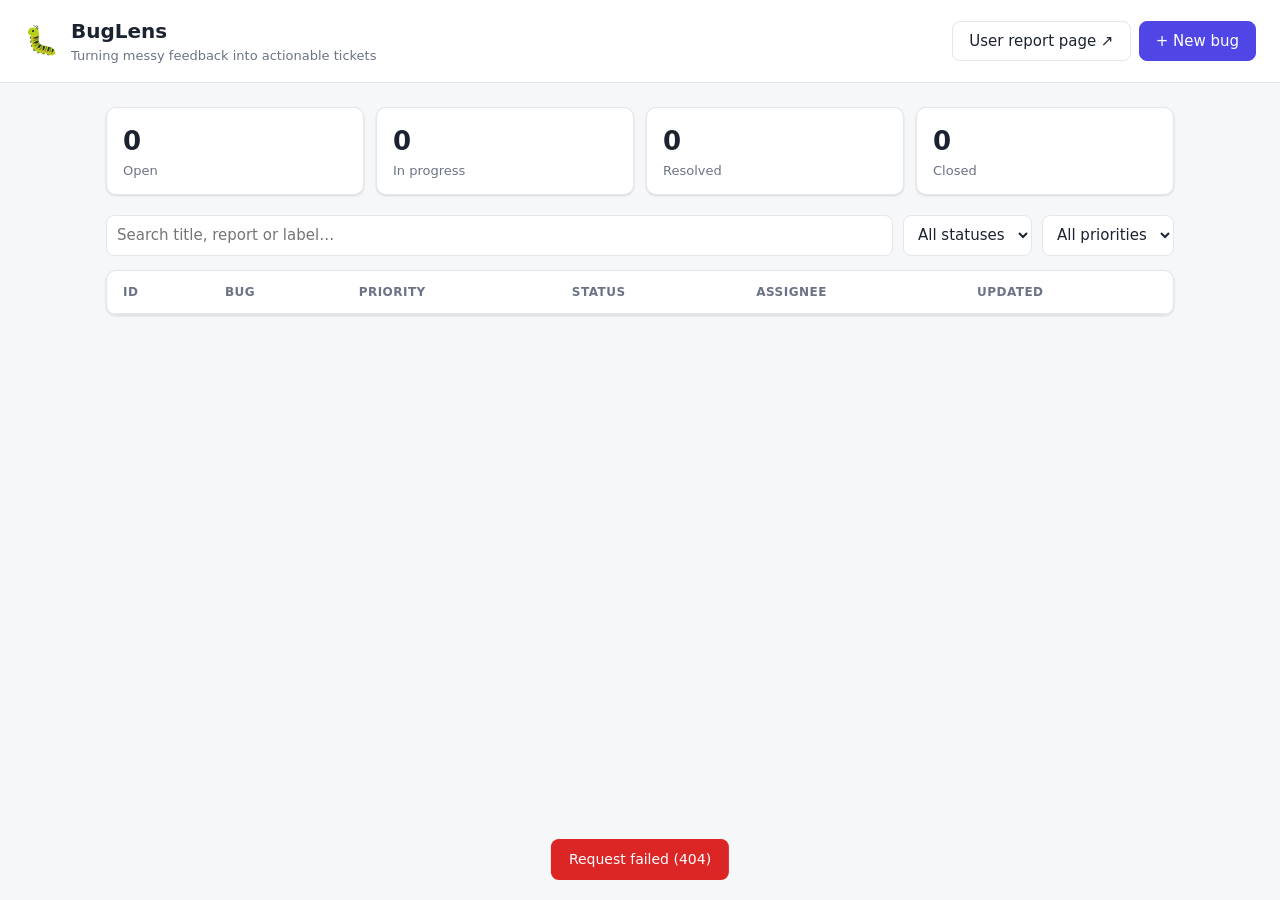
==== static/index.html @ 15def9f1 "Initial commit" ====
<!DOCTYPE html>
<html lang="en">
<head>
  <meta charset="UTF-8" />
  <meta name="viewport" content="width=device-width, initial-scale=1.0" />
  <title>BugLens</title>
  <link rel="stylesheet" href="/static/style.css" />
  <script src="/static/app.js" defer></script>
</head>
<body>
  <header class="topbar">
    <div class="brand">
      <span class="logo">🐛</span>
      <div>
        <h1>BugLens</h1>
        <p class="tagline">Turning messy feedback into actionable tickets</p>
      </div>
    </div>
    <div class="header-actions">
      <a class="btn" href="/report" target="_blank" rel="noopener">User report page ↗</a>
      <button id="new-bug" class="btn primary">+ New bug</button>
    </div>
  </header>

  <main class="container">
    <!-- Summary counts -->
    <section class="stats">
      <div class="stat"><span class="stat-num" id="stat-open">0</span><span class="stat-label">Open</span></div>
      <div class="stat"><span class="stat-num" id="stat-in_progress">0</span><span class="stat-label">In progress</span></div>
      <div class="stat"><span class="stat-num" id="stat-resolved">0</span><span class="stat-label">Resolved</span></div>
      <div class="stat"><span class="stat-num" id="stat-closed">0</span><span class="stat-label">Closed</span></div>
    </section>

    <!-- Search and filters -->
    <section class="toolbar">
      <input id="search" type="search" placeholder="Search title, report or label…" />
      <select id="filter-status">
        <option value="">All statuses</option>
        <option value="open">Open</option>
        <option value="in_progress">In progress</option>
        <option value="resolved">Resolved</option>
        <option value="closed">Closed</option>
      </select>
      <select id="filter-priority">
        <option value="">All priorities</option>
        <option value="critical">Critical</option>
        <option value="high">High</option>
        <option value="medium">Medium</option>
        <option value="low">Low</option>
      </select>
    </section>

    <!-- Bug list -->
    <section class="card">
      <table class="bugs">
        <thead>
          <tr>
            <th>ID</th>
            <th>Bug</th>
            <th>Priority</th>
            <th>Status</th>
            <th class="hide-sm">Assignee</th>
            <th class="hide-sm">Updated</th>
          </tr>
        </thead>
        <tbody id="bug-rows"></tbody>
      </table>
      <div id="empty" class="empty" hidden></div>
    </section>
  </main>

  <!-- Create / edit form (a pop-up dialog) -->
  <dialog id="editor">
    <form id="bug-form">
      <div class="dialog-head">
        <h2 id="editor-title">New bug</h2>
        <button type="button" class="icon-btn" id="close-editor" aria-label="Close">✕</button>
      </div>

      <label>Original report
        <textarea name="raw_report" rows="3" placeholder="Paste the user's messy bug report here…"></textarea>
      </label>

      <div class="ai-row" id="ai-row">
        <button type="button" class="btn ai" id="ai-generate">✨ Generate with AI</button>
        <span class="hint">Fills in the fields below. Review them before saving.</span>
      </div>
      <p class="ai-note" id="ai-note" hidden>
        Demo mode: these fields were filled in by simple keyword rules, not AI.
        Add an API key to the <code>.env</code> file for real AI.
      </p>

      <label>Title *
        <input name="title" required maxlength="200" placeholder="Short summary of the problem" />
      </label>

      <div class="row">
        <label>Priority
          <select name="priority">
            <option value="low">Low</option>
            <option value="medium" selected>Medium</option>
            <option value="high">High</option>
            <option value="critical">Critical</option>
          </select>
        </label>
        <label>Status
          <select name="status">
            <option value="open">Open</option>
            <option value="in_progress">In progress</option>
            <option value="resolved">Resolved</option>
            <option value="closed">Closed</option>
          </select>
        </label>
      </div>

      <div class="row">
        <label>Environment
          <input name="environment" placeholder="e.g. Chrome 128, Windows 11" />
        </label>
        <label>Assignee
          <input name="assignee" placeholder="Who is fixing it?" />
        </label>
      </div>

      <label><span>Steps to reproduce <span class="hint">(one per line)</span></span>
        <textarea name="steps" rows="4" placeholder="Open login page&#10;Sign in&#10;…"></textarea>
      </label>

      <div class="row">
        <label>Expected
          <textarea name="expected" rows="3"></textarea>
        </label>
        <label>Actual
          <textarea name="actual" rows="3"></textarea>
        </label>
      </div>

      <label><span>Labels <span class="hint">(comma separated)</span></span>
        <input name="labels" placeholder="authentication, session, chrome" />
      </label>

      <div class="dialog-actions">
        <button type="button" class="btn danger" id="delete-bug" hidden>Delete</button>
        <span class="spacer"></span>
        <button type="button" class="btn" id="cancel-editor">Cancel</button>
        <button type="submit" class="btn primary">Save</button>
      </div>
    </form>
  </dialog>

  <div id="toast" role="status"></div>
</body>
</html>
---- static/style.css ----
/* ---------- Colour tokens (light mode, with dark mode below) ---------- */
:root {
  --bg: #f6f7f9;
  --surface: #ffffff;
  --text: #1c2330;
  --muted: #6b7385;
  --border: #e3e6eb;
  --accent: #4f46e5;
  --accent-text: #ffffff;
  --danger: #dc2626;

  --p-low: #64748b;
  --p-medium: #2563eb;
  --p-high: #ea580c;
  --p-critical: #dc2626;

  --s-open: #2563eb;
  --s-in_progress: #a16207;
  --s-resolved: #15803d;
  --s-closed: #64748b;

  --radius: 10px;
  --shadow: 0 1px 2px rgba(16, 24, 40, 0.06), 0 1px 3px rgba(16, 24, 40, 0.08);
}

@media (prefers-color-scheme: dark) {
  :root {
    --bg: #0f1218;
    --surface: #171b23;
    --text: #e6e9ef;
    --muted: #8b93a5;
    --border: #2a303c;
    --accent: #6366f1;
    --p-low: #94a3b8;
    --p-medium: #60a5fa;
    --p-high: #fb923c;
    --p-critical: #f87171;
    --s-open: #60a5fa;
    --s-in_progress: #facc15;
    --s-resolved: #4ade80;
    --s-closed: #94a3b8;
    --shadow: none;
  }
}

/* ---------- Base ---------- */
* { box-sizing: border-box; }
[hidden] { display: none !important; }

body {
  margin: 0;
  background: var(--bg);
  color: var(--text);
  font: 15px/1.5 system-ui, -apple-system, "Segoe UI", Roboto, sans-serif;
}

h1, h2 { margin: 0; }
.muted { color: var(--muted); }

/* ---------- Top bar ---------- */
.topbar {
  display: flex;
  align-items: center;
  justify-content: space-between;
  gap: 16px;
  padding: 16px 24px;
  background: var(--surface);
  border-bottom: 1px solid var(--border);
}
.brand { display: flex; align-items: center; gap: 12px; }
.logo { font-size: 28px; }
.brand h1 { font-size: 20px; }
.tagline { margin: 0; color: var(--muted); font-size: 13px; }

.container { max-width: 1100px; margin: 0 auto; padding: 24px 16px 48px; }

/* ---------- Buttons ---------- */
.btn {
  border: 1px solid var(--border);
  background: var(--surface);
  color: var(--text);
  padding: 8px 16px;
  border-radius: 8px;
  font: inherit;
  font-weight: 500;
  cursor: pointer;
  text-decoration: none;
}
.btn:hover { filter: brightness(0.96); }
.btn.primary { background: var(--accent); border-color: var(--accent); color: var(--accent-text); }
.btn.danger { color: var(--danger); border-color: var(--danger); background: transparent; }
.btn.ai {
  color: var(--accent);
  border-color: color-mix(in srgb, var(--accent) 50%, transparent);
  background: color-mix(in srgb, var(--accent) 8%, var(--surface));
}
.btn:disabled { opacity: 0.6; cursor: wait; }
.ai-row { display: flex; align-items: center; gap: 10px; flex-wrap: wrap; font-size: 13px; margin-top: -4px; }

.ai-note {
  margin: -4px 0 0;
  padding: 8px 12px;
  font-size: 13px;
  color: var(--s-in_progress);
  border: 1px solid color-mix(in srgb, var(--s-in_progress) 40%, transparent);
  background: color-mix(in srgb, var(--s-in_progress) 10%, var(--surface));
  border-radius: 8px;
}

/* Briefly highlight fields the AI just filled in */
.ai-filled { animation: ai-flash 1.2s ease-out; }
@keyframes ai-flash {
  from { box-shadow: 0 0 0 3px color-mix(in srgb, var(--accent) 45%, transparent); }
  to { box-shadow: 0 0 0 3px transparent; }
}

.icon-btn { border: 0; background: none; color: var(--muted); font-size: 18px; cursor: pointer; }

/* ---------- Stats ---------- */
.stats {
  display: grid;
  grid-template-columns: repeat(4, 1fr);
  gap: 12px;
  margin-bottom: 20px;
}
.stat {
  background: var(--surface);
  border: 1px solid var(--border);
  border-radius: var(--radius);
  padding: 14px 16px;
  box-shadow: var(--shadow);
  display: flex;
  flex-direction: column;
}
.stat-num { font-size: 26px; font-weight: 700; }
.stat-label { color: var(--muted); font-size: 13px; }

/* ---------- Toolbar ---------- */
.toolbar { display: flex; gap: 10px; margin-bottom: 14px; flex-wrap: wrap; }
.toolbar input { flex: 1; min-width: 200px; }

input, select, textarea {
  font: inherit;
  color: var(--text);
  background: var(--surface);
  border: 1px solid var(--border);
  border-radius: 8px;
  padding: 8px 10px;
  width: 100%;
}
.toolbar select { width: auto; }
input:focus, select:focus, textarea:focus { outline: 2px solid var(--accent); outline-offset: -1px; }
textarea { resize: vertical; }

/* ---------- Bug table ---------- */
.card {
  background: var(--surface);
  border: 1px solid var(--border);
  border-radius: var(--radius);
  box-shadow: var(--shadow);
  overflow-x: auto;
}
.bugs { width: 100%; border-collapse: collapse; }
.bugs th {
  text-align: left;
  font-size: 12px;
  text-transform: uppercase;
  letter-spacing: 0.04em;
  color: var(--muted);
  padding: 12px 16px;
  border-bottom: 1px solid var(--border);
}
.bugs td { padding: 12px 16px; border-bottom: 1px solid var(--border); vertical-align: middle; }
.bugs tbody tr { cursor: pointer; }
.bugs tbody tr:hover { background: color-mix(in srgb, var(--accent) 5%, transparent); }
.bugs tbody tr:last-child td { border-bottom: 0; }

.id { color: var(--muted); font-variant-numeric: tabular-nums; white-space: nowrap; }
.title { font-weight: 600; }
.labels { display: flex; gap: 6px; flex-wrap: wrap; margin-top: 4px; }
.label {
  font-size: 12px;
  color: var(--muted);
  border: 1px solid var(--border);
  border-radius: 999px;
  padding: 0 8px;
}

/* Priority badges */
.badge {
  display: inline-block;
  font-size: 12px;
  font-weight: 600;
  text-transform: capitalize;
  padding: 2px 10px;
  border-radius: 999px;
  color: var(--c);
  background: color-mix(in srgb, var(--c) 14%, transparent);
}
.p-low { --c: var(--p-low); }
.p-medium { --c: var(--p-medium); }
.p-high { --c: var(--p-high); }
.p-critical { --c: var(--p-critical); }

/* Status dropdown, tinted by status */
.status-select {
  width: auto;
  font-size: 13px;
  font-weight: 600;
  padding: 4px 8px;
  color: var(--c);
  border-color: color-mix(in srgb, var(--c) 40%, transparent);
  background: color-mix(in srgb, var(--c) 10%, var(--surface));
}
.s-open { --c: var(--s-open); }
.s-in_progress { --c: var(--s-in_progress); }
.s-resolved { --c: var(--s-resolved); }
.s-closed { --c: var(--s-closed); }

.empty { padding: 48px 16px; text-align: center; color: var(--muted); }

/* ---------- Dialog (create / edit form) ---------- */
dialog {
  width: min(640px, calc(100vw - 32px));
  max-height: calc(100vh - 32px);
  border: 1px solid var(--border);
  border-radius: 14px;
  padding: 0;
  background: var(--surface);
  color: var(--text);
}
dialog::backdrop { background: rgba(15, 18, 24, 0.5); }

#bug-form { padding: 20px 24px; display: flex; flex-direction: column; gap: 14px; }
.dialog-head { display: flex; justify-content: space-between; align-items: center; }
.dialog-head h2 { font-size: 18px; }

label { display: flex; flex-direction: column; gap: 4px; font-size: 13px; font-weight: 600; }
.hint { font-weight: 400; color: var(--muted); }
.row { display: grid; grid-template-columns: 1fr 1fr; gap: 12px; }

.dialog-actions { display: flex; gap: 8px; align-items: center; margin-top: 6px; }
.spacer { flex: 1; }

/* ---------- Toast (small pop-up message) ---------- */
#toast {
  position: fixed;
  bottom: 20px;
  left: 50%;
  transform: translate(-50%, 20px);
  background: var(--text);
  color: var(--bg);
  padding: 10px 18px;
  border-radius: 8px;
  font-size: 14px;
  opacity: 0;
  pointer-events: none;
  transition: opacity 0.2s, transform 0.2s;
}
#toast.show { opacity: 1; transform: translate(-50%, 0); }
#toast.error { background: var(--danger); color: #fff; }

/* ---------- Public "Report a problem" page ---------- */
.report-page {
  min-height: 100vh;
  display: flex;
  align-items: flex-start;
  justify-content: center;
  padding: 48px 16px;
}
.report-card {
  width: 100%;
  max-width: 520px;
  background: var(--surface);
  border: 1px solid var(--border);
  border-radius: 14px;
  box-shadow: var(--shadow);
  padding: 28px;
}
.report-card .brand { margin-bottom: 8px; }
.report-card h1 { font-size: 22px; }
#report-form { display: flex; flex-direction: column; gap: 16px; }
#report-form > p { margin: 0; }
.tips { font-size: 13px; color: var(--muted); }
.tips ul { margin: 4px 0 0; padding-left: 20px; }
.btn.wide { width: 100%; padding: 12px; }
.form-error { margin: 0; color: var(--danger); font-size: 14px; }
.thanks { text-align: center; padding: 12px 0 4px; }
.thanks-icon { font-size: 40px; }
.thanks h2 { margin: 8px 0 4px; }
.thanks .btn { margin-top: 12px; }

.header-actions { display: flex; gap: 8px; flex-wrap: wrap; justify-content: flex-end; }

/* ---------- Small screens (phones) ---------- */
@media (max-width: 640px) {
  .topbar { padding: 12px 16px; }
  .tagline { display: none; }
  .stats { grid-template-columns: repeat(2, 1fr); }
  .hide-sm { display: none; }
  .bugs th, .bugs td { padding: 10px 12px; }
  .row { grid-template-columns: 1fr; }
}
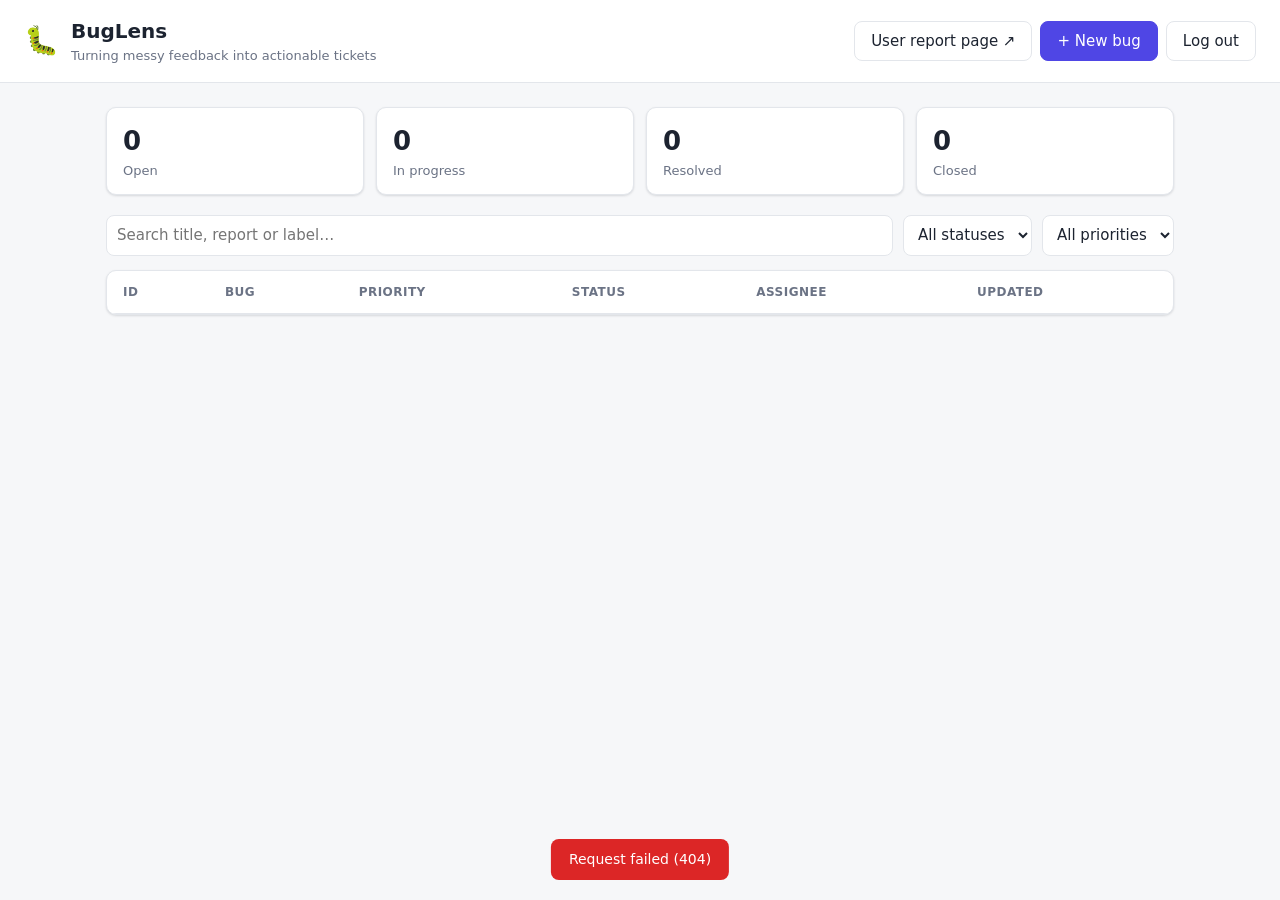
==== commit 2fcf6525: "Add welcome page and password-protected team dashboard" ====
--- a/static/index.html
+++ b/static/index.html
@@ -19,6 +19,7 @@
     <div class="header-actions">
       <a class="btn" href="/report" target="_blank" rel="noopener">User report page ↗</a>
       <button id="new-bug" class="btn primary">+ New bug</button>
+      <button id="logout" class="btn">Log out</button>
     </div>
   </header>
 
--- a/static/style.css
+++ b/static/style.css
@@ -292,6 +292,33 @@
 
 .header-actions { display: flex; gap: 8px; flex-wrap: wrap; justify-content: flex-end; }
 
+/* ---------- Welcome and login pages ---------- */
+.welcome { text-align: center; }
+.welcome-logo { font-size: 44px; }
+.welcome h1 { font-size: 28px; margin-top: 4px; }
+.welcome > p { margin: 6px 0 24px; }
+.choices { display: flex; flex-direction: column; gap: 12px; text-align: left; }
+.choice {
+  display: flex;
+  align-items: center;
+  gap: 14px;
+  padding: 16px;
+  border: 1px solid var(--border);
+  border-radius: var(--radius);
+  color: var(--text);
+  text-decoration: none;
+}
+.choice:hover { border-color: var(--accent); background: color-mix(in srgb, var(--accent) 6%, transparent); }
+.choice-icon { font-size: 26px; }
+.choice strong { display: block; }
+.choice .muted { font-size: 13px; }
+
+.back-link { display: inline-block; margin-bottom: 12px; color: var(--muted); font-size: 14px; text-decoration: none; }
+.back-link:hover { color: var(--text); }
+#login-form { display: flex; flex-direction: column; gap: 16px; }
+#login-form > p { margin: 0; }
+.demo-hint { font-size: 13px; color: var(--muted); }
+
 /* ---------- Small screens (phones) ---------- */
 @media (max-width: 640px) {
   .topbar { padding: 12px 16px; }
